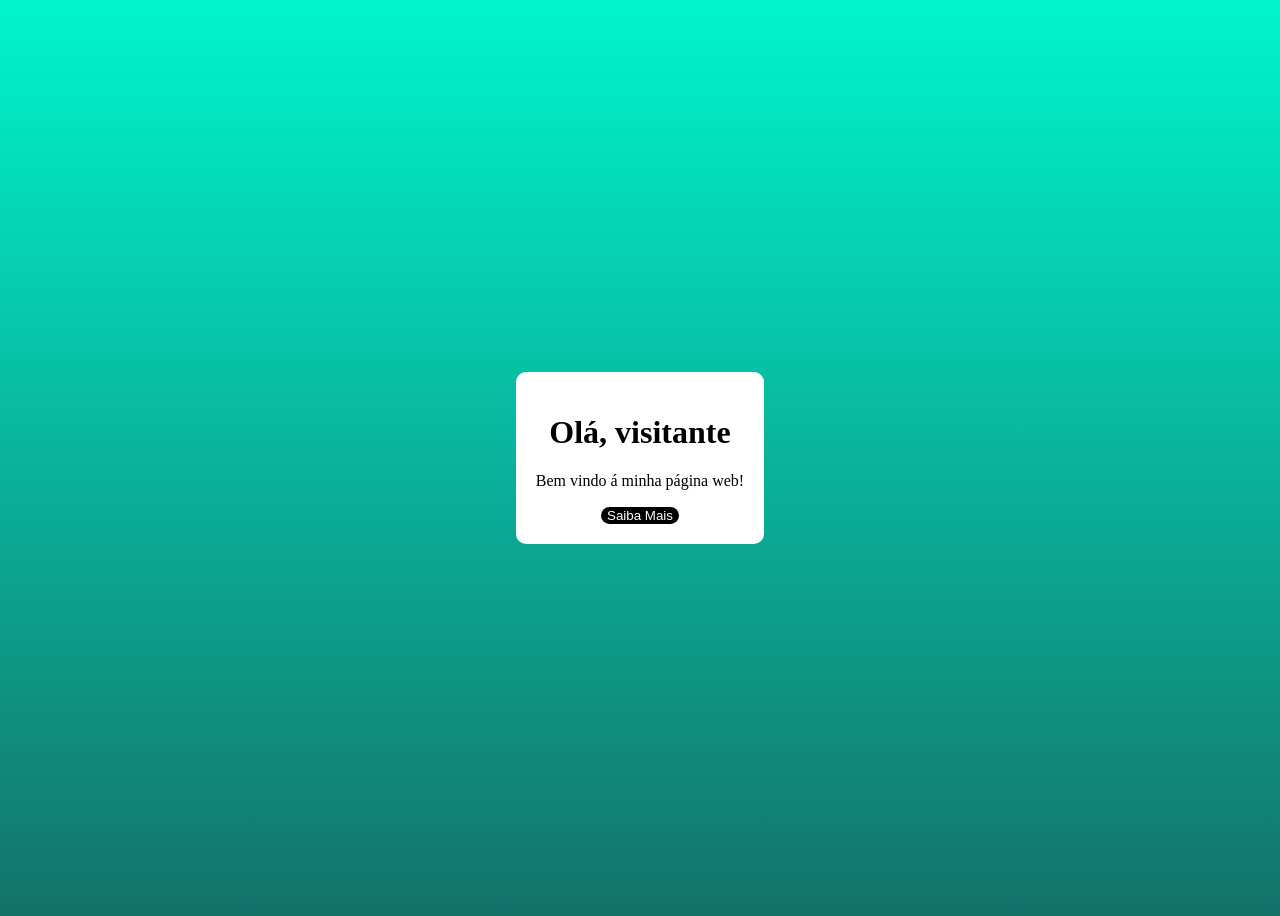
==== index.html @ 6aa726d5 "atualização do nome" ====
<!DOCTYPE html>
<html>
    <html lang="pt-br">
    <head>
        <link rel="stylesheet" href="style.css">
        <meta charset="utf-8"
        <header> <title> Cartão de Visitas </title>        </header>
    </head>
    <body>
        <div class="cartao">
            <h1> Olá, visitante </h1>
            <p> Bem vindo á minha página web! </p>
            <button> Saiba Mais </button>
        </div>
    </body>
</html>
---- style.css ----
body{
    height: 200px;
    background-image: linear-gradient( 180deg, #00f5cc, #13726a );
    display: flex;
    justify-content: center;
    align-items: center;
    height: 100vh;
    
}

.cartao{
    border-radius: 10px;
    background-color: white;
    padding: 20px;
    text-align:center;
}

button{
    border: none;
    border-radius: 10px; 
    cursor: pointer;
    background-color: black;
    color: white;
    padding: 10px, 20px;    
    
}
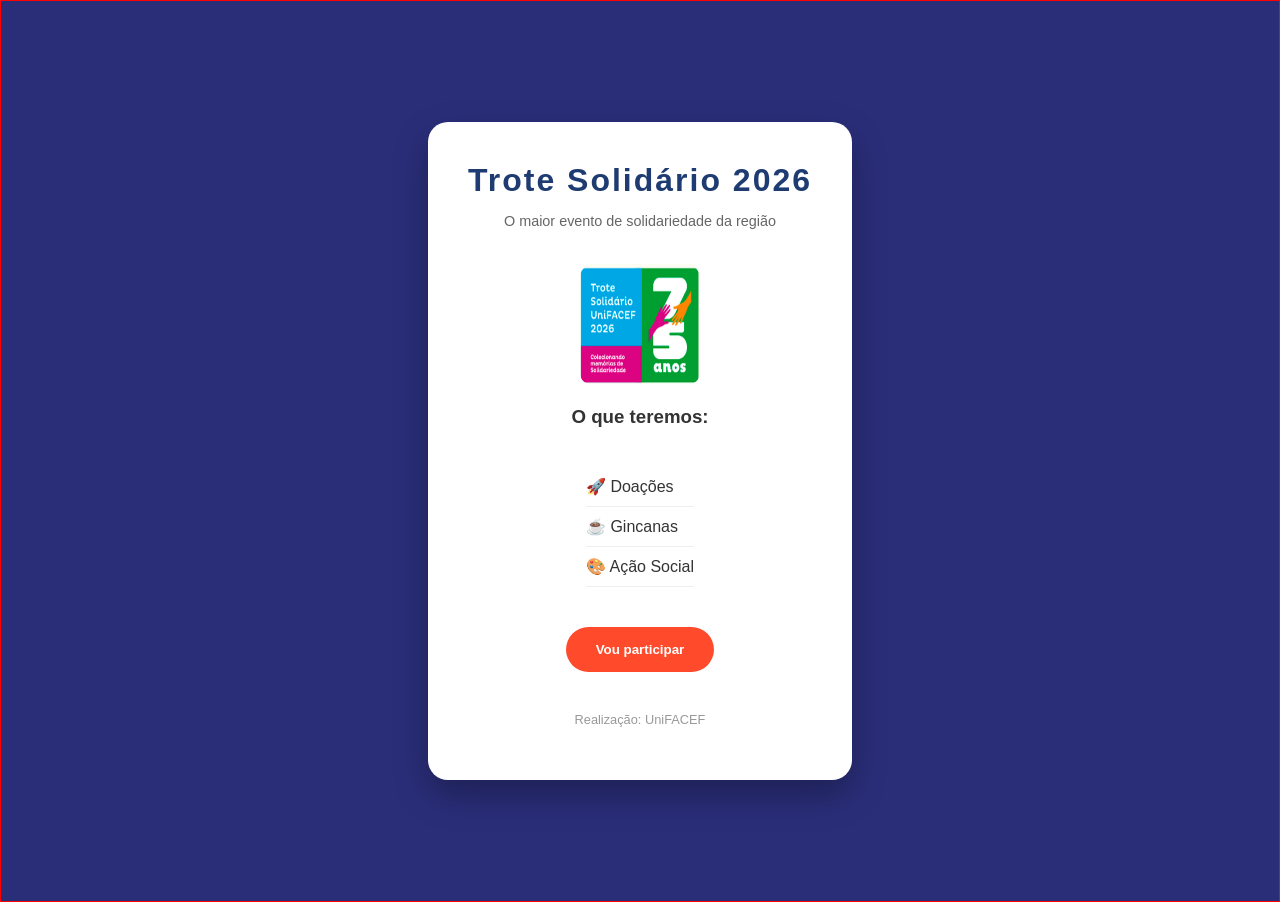
==== commit 645a4b27: "tirei da pasta" ====
--- a/index.html
+++ b/index.html
@@ -1,16 +1,32 @@
 <!DOCTYPE html>
-<html>
-    <html lang="pt-br">
+<html lang="pt-br">
     <head>
+        <meta charset="UTF-8">
         <link rel="stylesheet" href="style.css">
-        <meta charset="utf-8"
-        <header> <title> Cartão de Visitas </title>        </header>
+        <title>Trote Solidário 2026</title>
     </head>
     <body>
-        <div class="cartao">
-            <h1> Olá, visitante </h1>
-            <p> Bem vindo á minha página web! </p>
-            <button> Saiba Mais </button>
+        <div class="container">
+            <header>
+                <h1>Trote Solidário 2026</h1>
+                <p class="subtitulo">O maior evento de solidariedade da região</p>
+            </header>
+
+            <section class="conteudo">
+                <img src="trote.png.png" alt="Banner Tech" class="banner">
+                
+                <h3>O que teremos:</h3>
+                <ul>
+                    <li>🚀 Doações</li>
+                    <li>☕ Gincanas</li>
+                    <li>🎨 Ação Social</li>
+                </ul>
+            </section>
+
+            <footer>
+                <button class="btn-inscricao">Vou participar</button>
+                <p>Realização: UniFACEF</p>
+            </footer>
         </div>
     </body>
 </html>
--- a/style.css
+++ b/style.css
@@ -1,27 +1,81 @@
-body{
-    height: 200px;
-    background-image: linear-gradient( 180deg, #00f5cc, #13726a );
+body {
+    border: 1px solid red; 
+    margin: 0;
+    padding: 0;
+    font-family: 'Segoe UI', Tahoma, Geneva, Verdana, sans-serif;
+    background: #2a2e79;
     display: flex;
     justify-content: center;
     align-items: center;
-    height: 100vh;
-    
+    min-height: 100vh;
+    color: #333;
 }
 
-.cartao{
-    border-radius: 10px;
+/* Container principal empilhado */
+.container {
     background-color: white;
-    padding: 20px;
-    text-align:center;
+    padding: 40px;
+    border-radius: 20px;
+    box-shadow: 0 15px 35px rgba(0,0,0,0.3);
+    text-align: center;
+    max-width: 400px;
+    display: flex;
+     flex-direction: column; /*Empilha os itens um embaixo do outro */
+     gap: 20px;  /* Espaço entre header, section e footer */
 }
 
-button{
+/* Estilizando o cabeçalho */
+header h1 {
+    margin: 0;
+    color: #1e3c72;
+    letter-spacing: 2px; 
+}
+
+.subtitulo {
+    font-size: 0.9rem;
+    color: #666; 
+}
+
+/* Seção de Conteúdo e Lista */
+.banner {
+     width: 120px;
+    height: 120px;
+    border-radius: 10px;
+}
+
+ul {
+     list-style: none; /* Remove as bolinhas */
+     padding: 0; 
+     text-align: left; /*Alinha a lista à esquerda para ficar mais organizado */
+     margin: 20px auto;
+     display: inline-block; 
+}
+
+li {
+     padding: 10px 0; 
+     border-bottom: 1px solid #eee; /* Linha sutil entre itens */
+}
+
+/* Botão com efeito de estado */
+.btn-inscricao {
+     background-color: #ff4b2b;
+    color: white;
     border: none;
-    border-radius: 10px; 
+    padding: 15px 30px;
+    border-radius: 50px;
+    font-weight: bold;
     cursor: pointer;
-    background-color: black;
-    color: white;
-    padding: 10px, 20px;    
-    
-}   
+    transition: 0.3s; 
+}
 
+.btn-inscricao:hover {
+    background-color: #ff416c;
+    transform: translateY(-3px); /*Efeito de flutuar */
+}
+
+footer p {
+    font-size: 0.8rem;
+    margin-top: 30px;
+    color: #999; 
+    padding-top: 10px;
+}
